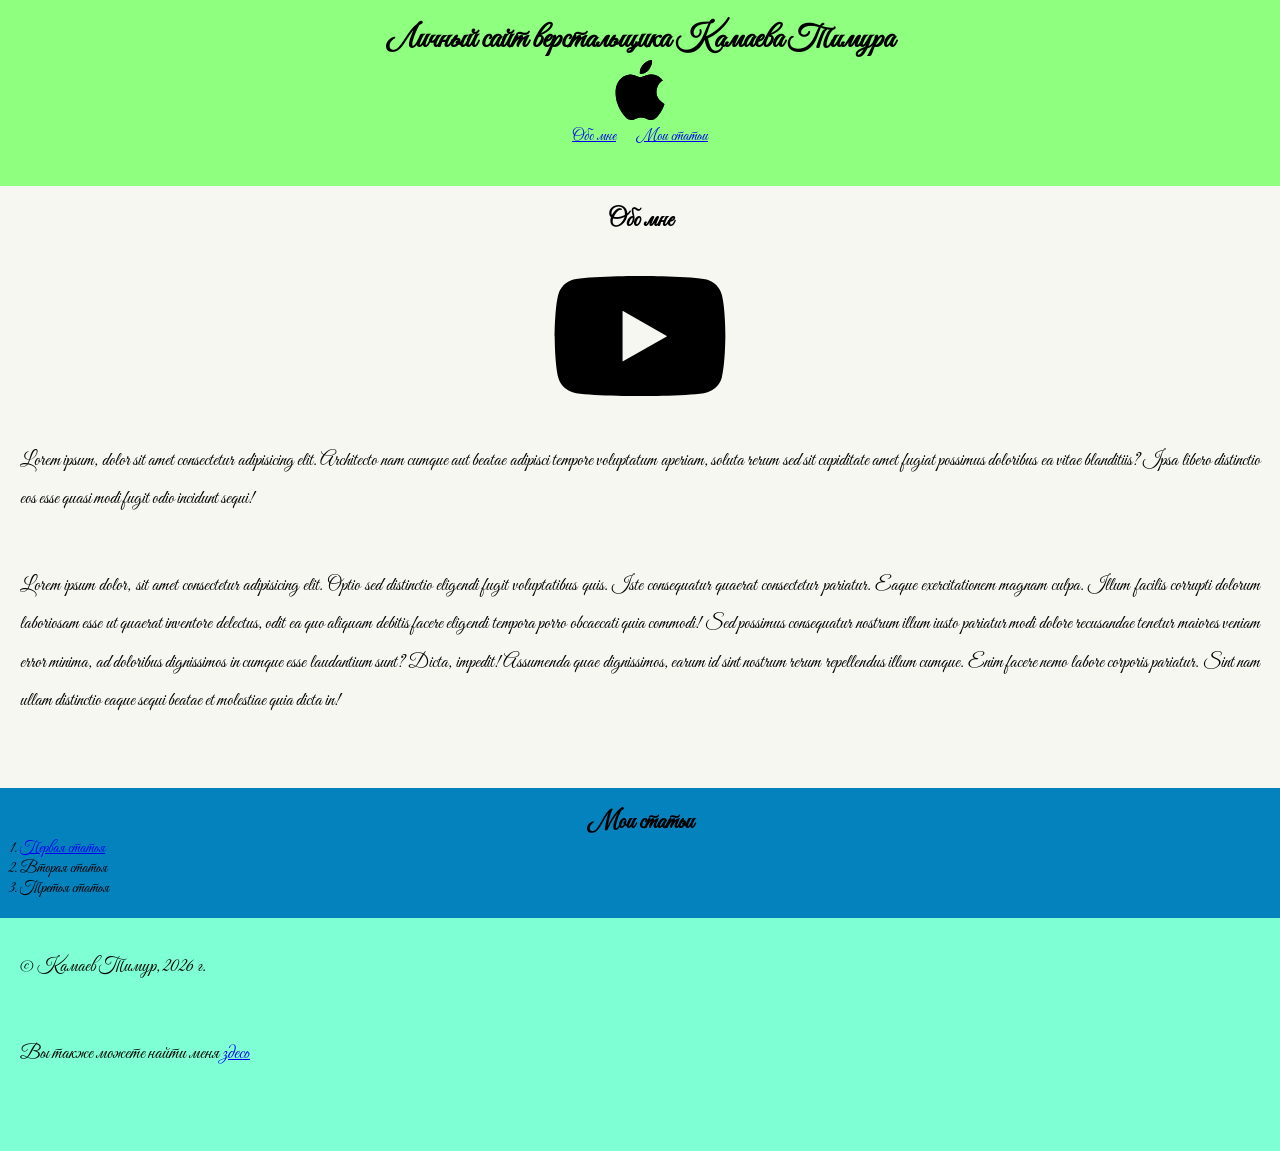
==== index.html @ 3fde3495 "Add files via upload" ====
<!DOCTYPE html>
<html lang="ru">
<head>
    <meta charset="UTF-8">
    <meta name="viewport" content="width=device-width, initial-scale=1.0">
    <title>Сайт верстальщика</title>
    <link rel="preconnect" href="https://fonts.googleapis.com">
<link rel="preconnect" href="https://fonts.gstatic.com" crossorigin>
<link href="https://fonts.googleapis.com/css2?family=Great+Vibes&display=swap" rel="stylesheet">
    <link rel="stylesheet" href="css/style.css">
</head>
<body>
    <header>
        <h1>Личный сайт верстальщика Камаева Тимура</h1>
        <img width="60px" src="img/apple.svg" alt="логотип">
        <nav>
            <ul>
                <li><a href="#about">Обо мне</a></li>
                <li><a href="#articles">Мои статьи</a></li>
            </ul>
        </nav>
    </header>
    <main>
        <section id="about">
            <h2>Обо мне</h2>
            <img width="200px" src="img/youtube-brands-solid-full.svg" alt="ютуб">
            <p>Lorem ipsum, dolor sit amet consectetur adipisicing elit. Architecto nam cumque aut beatae adipisci tempore voluptatum aperiam, soluta rerum sed sit cupiditate amet fugiat possimus doloribus ea vitae blanditiis? Ipsa libero distinctio eos esse quasi modi fugit odio incidunt sequi!</p>
            <p>Lorem ipsum dolor, sit amet consectetur adipisicing elit. Optio sed distinctio eligendi fugit voluptatibus quis. Iste consequatur quaerat consectetur pariatur. Eaque exercitationem magnam culpa. Illum facilis corrupti dolorum laboriosam esse ut quaerat inventore delectus, odit ea quo aliquam debitis facere eligendi tempora porro obcaecati quia commodi! Sed possimus consequatur nostrum illum iusto pariatur modi dolore recusandae tenetur maiores veniam error minima, ad doloribus dignissimos in cumque esse laudantium sunt? Dicta, impedit! Assumenda quae dignissimos, earum id sint nostrum rerum repellendus illum cumque. Enim facere nemo labore corporis pariatur. Sint nam ullam distinctio eaque sequi beatae et molestiae quia dicta in!</p>
        </section>
        <section id="articles">
            <h2>Мои статьи</h2>
            <ol>
                <li><a href="article1.html">Первая статья</a></li>
                <li>Вторая статья</li>
                <li>Третья статья</li>
            </ol>
        </section>
    </main>
    <footer>
        <p>&copy; Камаев Тимур, 2026 г.</p>
        <p>Вы также можете найти меня <a href="https://midis.ru/specialities/razrabotka-kompyuternykh-igr-i-prilozheniy-s-virtualnoy-i-dopolnennoy-realnostyu-vr-ar/">здесь</a></p>
    </footer>
</body>
</html>
---- css/style.css ----
* {
    margin: 0;
    padding: 0;
}
html {
    font-size: 1em;
    font-family: "Great Vibes", cursive;
}
header {
    background-color: rgb(142, 255, 127);
    text-align: center;
    padding-top: 20px;
    padding-bottom: 40px;
}
footer {
    background-color: aquamarine;
    padding: 30px 20px;
}

#about {
    background-color: rgb(247, 247, 242);
    padding: 20px;
    text-align: center;
}

#articles {
    background-color: rgb(3, 130, 189);
    padding: 20px;
}

p {
    text-align: justify;
    font-size: 1.2rem;
    line-height: 2.4rem;
    margin-bottom: 3rem;
}

 h2 {
    text-align: center;
    font-size: 1.5rem;
 }

 nav ul {
    list-style: none;
    display: flex;
    gap: 20px;
    justify-content: center;
 }
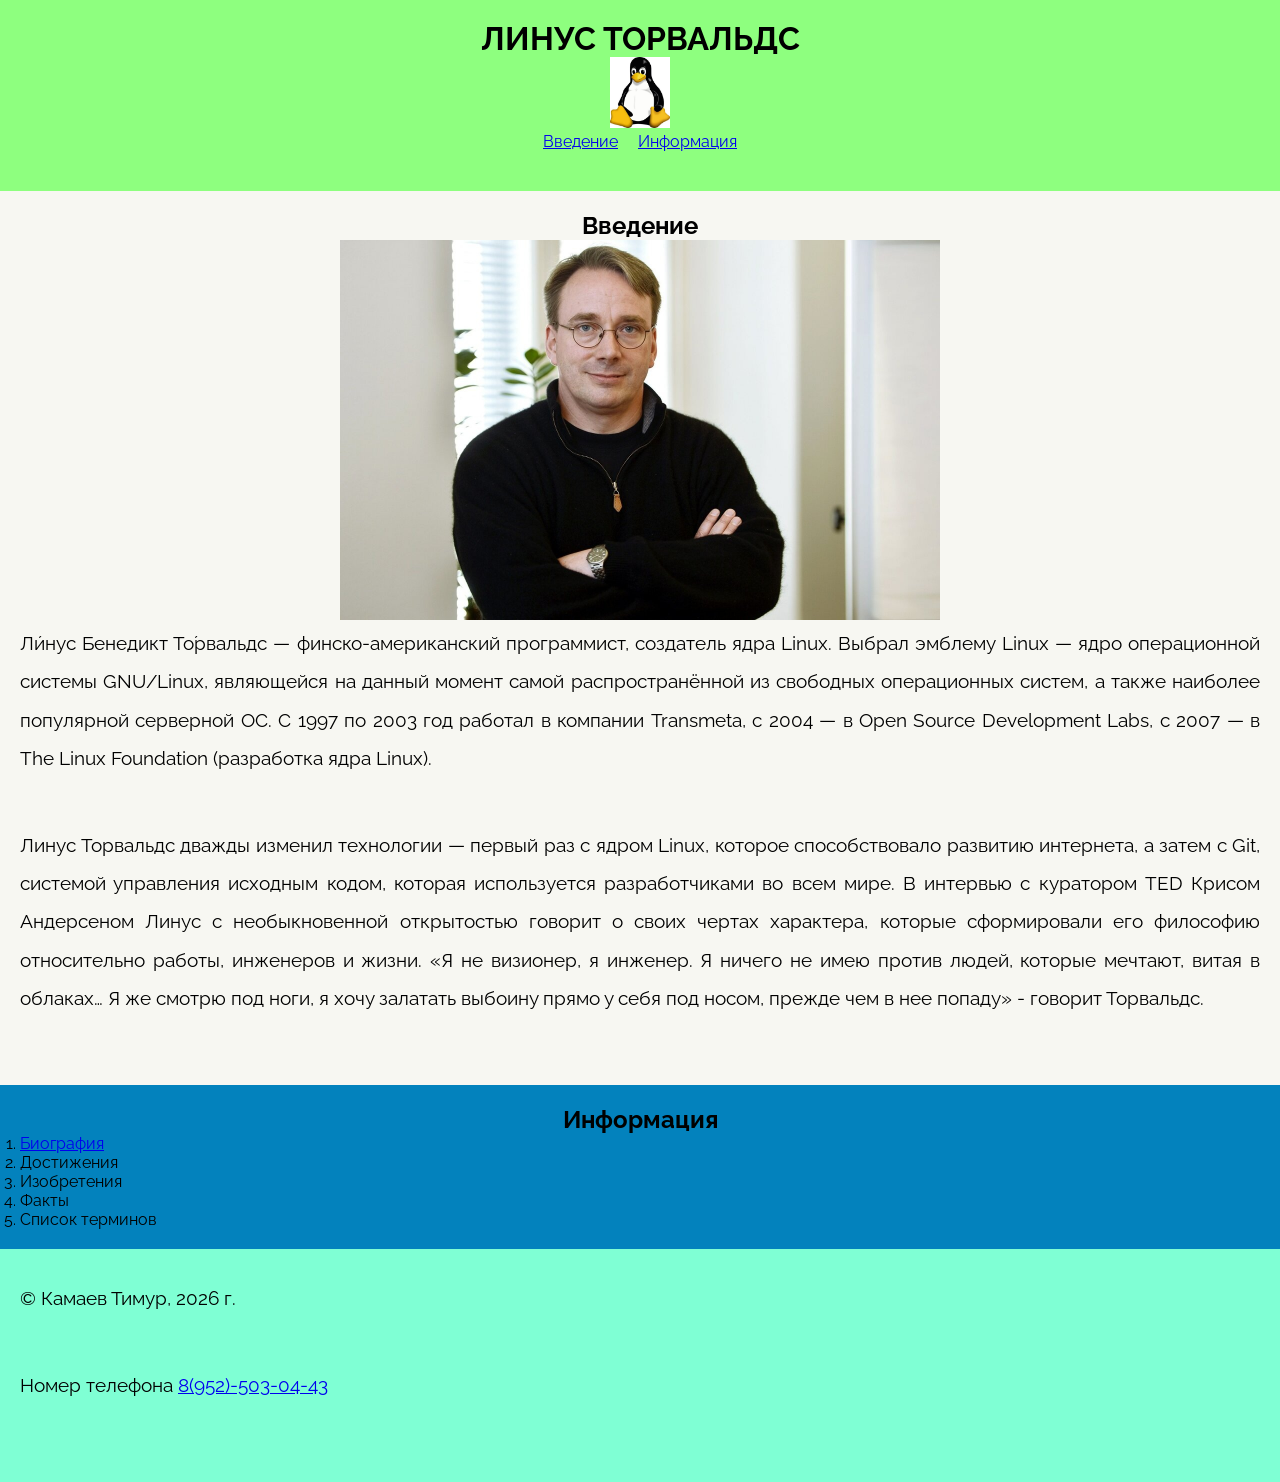
==== commit 2aaa051f: "Add files via upload" ====
--- a/index.html
+++ b/index.html
@@ -3,42 +3,44 @@
 <head>
     <meta charset="UTF-8">
     <meta name="viewport" content="width=device-width, initial-scale=1.0">
-    <title>Сайт верстальщика</title>
+    <title>Линус Торвальдс: биография, достижения и интересные факты</title>
     <link rel="preconnect" href="https://fonts.googleapis.com">
 <link rel="preconnect" href="https://fonts.gstatic.com" crossorigin>
-<link href="https://fonts.googleapis.com/css2?family=Great+Vibes&display=swap" rel="stylesheet">
+<link href="https://fonts.googleapis.com/css2?family=Raleway:ital,wght@0,100..900;1,100..900&display=swap" rel="stylesheet">
     <link rel="stylesheet" href="css/style.css">
 </head>
 <body>
     <header>
-        <h1>Личный сайт верстальщика Камаева Тимура</h1>
-        <img width="60px" src="img/apple.svg" alt="логотип">
+        <h1>ЛИНУС ТОРВАЛЬДС</h1>
+        <img width="60px" src="img/linux.jpg" alt="логотип">
         <nav>
             <ul>
-                <li><a href="#about">Обо мне</a></li>
-                <li><a href="#articles">Мои статьи</a></li>
+                <li><a href="#about">Введение</a></li>
+                <li><a href="#articles">Информация</a></li>
             </ul>
         </nav>
     </header>
     <main>
         <section id="about">
-            <h2>Обо мне</h2>
-            <img width="200px" src="img/youtube-brands-solid-full.svg" alt="ютуб">
-            <p>Lorem ipsum, dolor sit amet consectetur adipisicing elit. Architecto nam cumque aut beatae adipisci tempore voluptatum aperiam, soluta rerum sed sit cupiditate amet fugiat possimus doloribus ea vitae blanditiis? Ipsa libero distinctio eos esse quasi modi fugit odio incidunt sequi!</p>
-            <p>Lorem ipsum dolor, sit amet consectetur adipisicing elit. Optio sed distinctio eligendi fugit voluptatibus quis. Iste consequatur quaerat consectetur pariatur. Eaque exercitationem magnam culpa. Illum facilis corrupti dolorum laboriosam esse ut quaerat inventore delectus, odit ea quo aliquam debitis facere eligendi tempora porro obcaecati quia commodi! Sed possimus consequatur nostrum illum iusto pariatur modi dolore recusandae tenetur maiores veniam error minima, ad doloribus dignissimos in cumque esse laudantium sunt? Dicta, impedit! Assumenda quae dignissimos, earum id sint nostrum rerum repellendus illum cumque. Enim facere nemo labore corporis pariatur. Sint nam ullam distinctio eaque sequi beatae et molestiae quia dicta in!</p>
+            <h2>Введение</h2>
+            <img width="600px" src="img/torvalds.jpg" alt="линус торвальдс">
+            <p>Ли́нус Бенедикт То́рвальдс — финско-американский программист, создатель ядра Linux. Выбрал эмблему Linux — ядро операционной системы GNU/Linux, являющейся на данный момент самой распространённой из свободных операционных систем, а также наиболее популярной серверной ОС. С 1997 по 2003 год работал в компании Transmeta, с 2004 — в Open Source Development Labs, с 2007 — в The Linux Foundation (разработка ядра Linux).</p>
+            <p>Линус Торвальдс дважды изменил технологии — первый раз с ядром Linux, которое способствовало развитию интернета, а затем с Git, системой управления исходным кодом, которая используется разработчиками во всем мире. В интервью с куратором TED Крисом Андерсеном Линус с необыкновенной открытостью говорит о своих чертах характера, которые сформировали его философию относительно работы, инженеров и жизни. «Я не визионер, я инженер. Я ничего не имею против людей, которые мечтают, витая в облаках… Я же смотрю под ноги, я хочу залатать выбоину прямо у себя под носом, прежде чем в нее попаду» - говорит Торвальдс.</p>
         </section>
         <section id="articles">
-            <h2>Мои статьи</h2>
+            <h2>Информация</h2>
             <ol>
-                <li><a href="article1.html">Первая статья</a></li>
-                <li>Вторая статья</li>
-                <li>Третья статья</li>
+                <li><a target="_blank" href="article1.html">Биография</a></li>
+                <li>Достижения</li>
+                <li>Изобретения</li>
+                <li>Факты</li>
+                <li>Список терминов</li>
             </ol>
         </section>
     </main>
     <footer>
         <p>&copy; Камаев Тимур, 2026 г.</p>
-        <p>Вы также можете найти меня <a href="https://midis.ru/specialities/razrabotka-kompyuternykh-igr-i-prilozheniy-s-virtualnoy-i-dopolnennoy-realnostyu-vr-ar/">здесь</a></p>
+        <p>Номер телефона <a target="_blank" href="tel:89525030443">8(952)-503-04-43</a></p>
     </footer>
 </body>
 </html>
--- a/css/style.css
+++ b/css/style.css
@@ -4,7 +4,7 @@
 }
 html {
     font-size: 1em;
-    font-family: "Great Vibes", cursive;
+    font-family: "Raleway", sans-serif;
 }
 header {
     background-color: rgb(142, 255, 127);
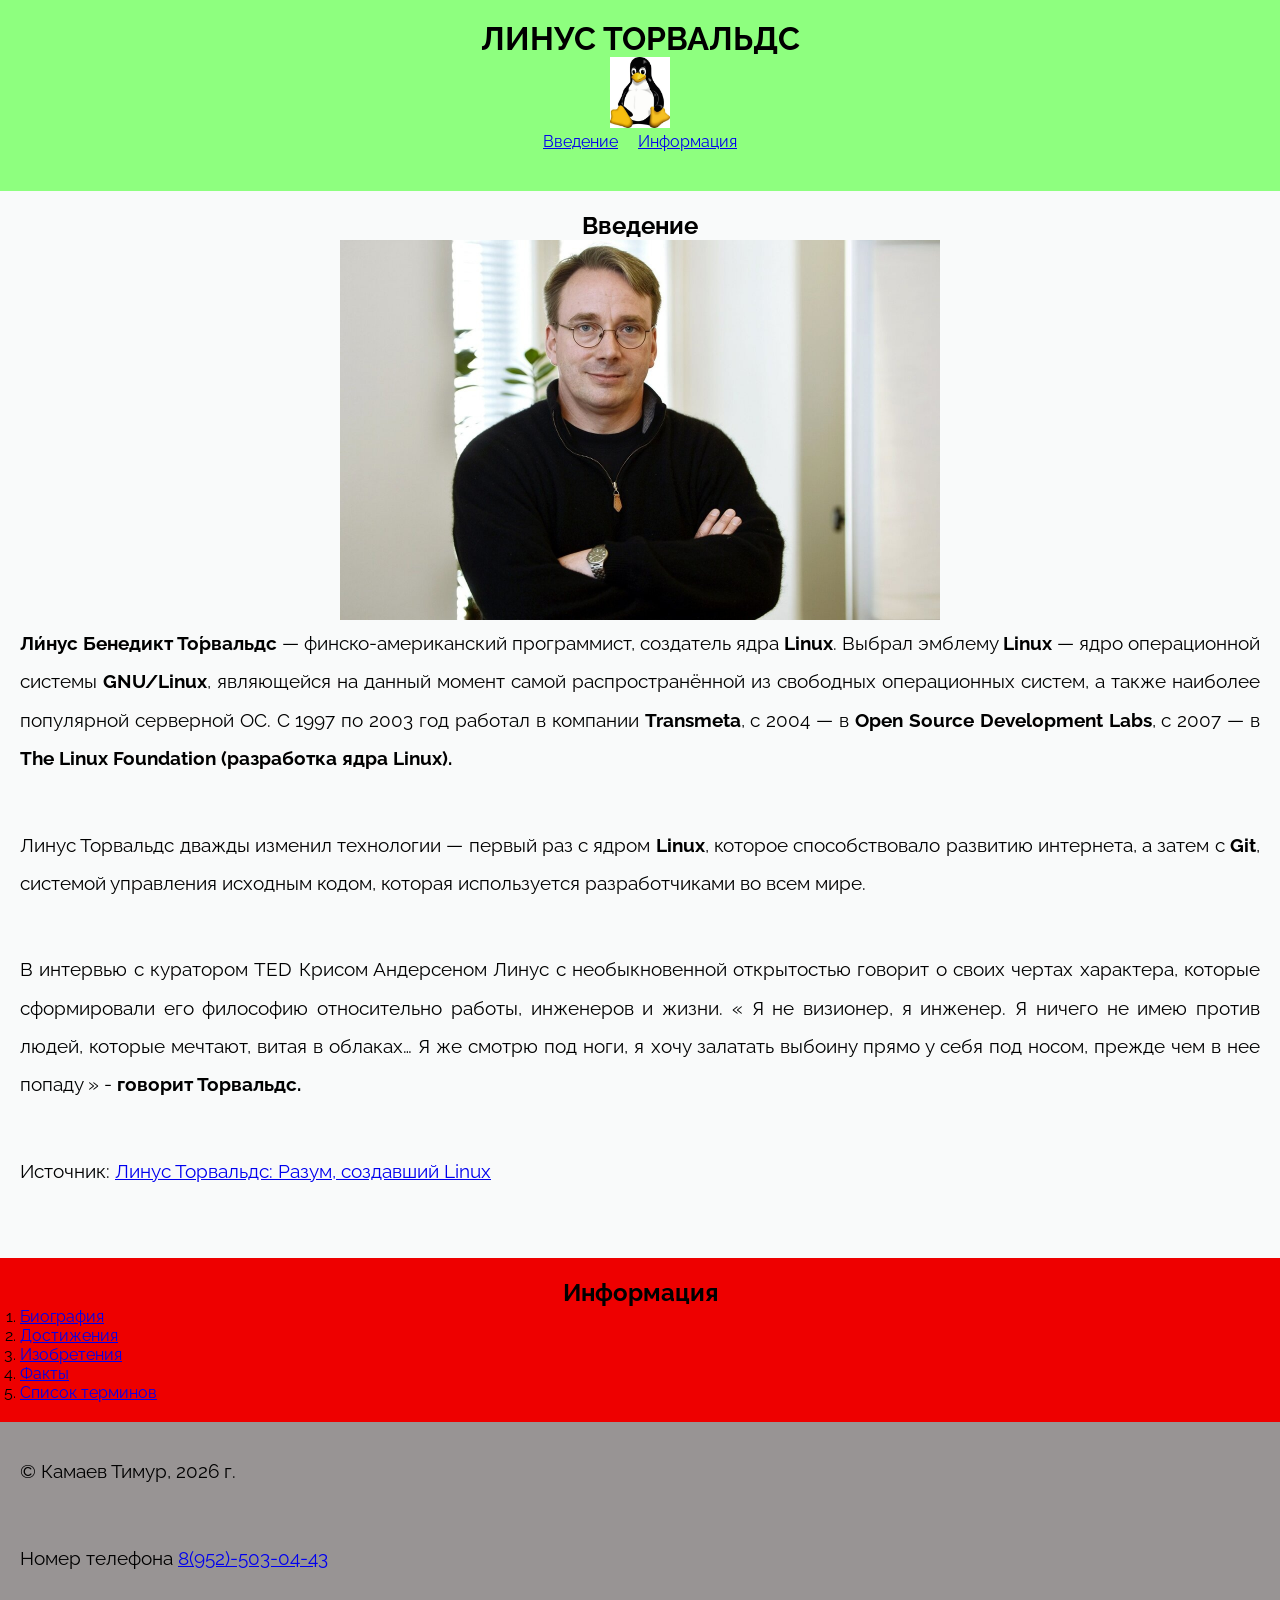
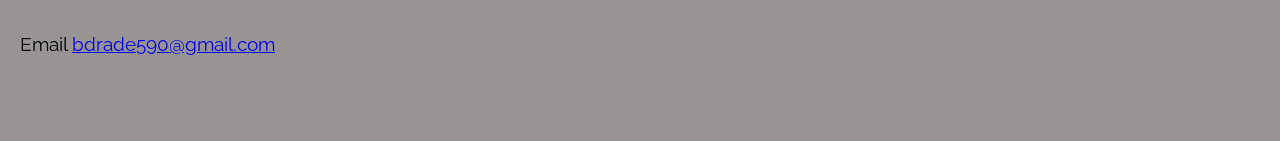
==== commit c0e05250: "Add files via upload" ====
--- a/index.html
+++ b/index.html
@@ -24,23 +24,34 @@
         <section id="about">
             <h2>Введение</h2>
             <img width="600px" src="img/torvalds.jpg" alt="линус торвальдс">
-            <p>Ли́нус Бенедикт То́рвальдс — финско-американский программист, создатель ядра Linux. Выбрал эмблему Linux — ядро операционной системы GNU/Linux, являющейся на данный момент самой распространённой из свободных операционных систем, а также наиболее популярной серверной ОС. С 1997 по 2003 год работал в компании Transmeta, с 2004 — в Open Source Development Labs, с 2007 — в The Linux Foundation (разработка ядра Linux).</p>
-            <p>Линус Торвальдс дважды изменил технологии — первый раз с ядром Linux, которое способствовало развитию интернета, а затем с Git, системой управления исходным кодом, которая используется разработчиками во всем мире. В интервью с куратором TED Крисом Андерсеном Линус с необыкновенной открытостью говорит о своих чертах характера, которые сформировали его философию относительно работы, инженеров и жизни. «Я не визионер, я инженер. Я ничего не имею против людей, которые мечтают, витая в облаках… Я же смотрю под ноги, я хочу залатать выбоину прямо у себя под носом, прежде чем в нее попаду» - говорит Торвальдс.</p>
+            <p><strong>Ли́нус Бенедикт То́рвальдс</strong> — финско-американский программист, создатель ядра <strong>Linux</strong>. Выбрал эмблему <strong>Linux</strong> — ядро операционной системы <strong>GNU/Linux</strong>, являющейся на данный момент самой распространённой из свободных операционных систем, а также наиболее популярной серверной ОС. С 1997 по 2003 год работал в компании <strong>Transmeta</strong>, с 2004 — в <strong>Open Source Development Labs</strong>, с 2007 — в <strong>The Linux Foundation (разработка ядра Linux).</strong></p>
+            <p>Линус Торвальдс дважды изменил технологии — первый раз с ядром <strong>Linux</strong>, которое способствовало развитию интернета, а затем с <strong>Git</strong>, системой управления исходным кодом, которая используется разработчиками во всем мире.</p> 
+            <p>В интервью с куратором TED Крисом Андерсеном Линус с необыкновенной открытостью говорит о своих чертах характера, которые сформировали его философию относительно работы, инженеров и жизни. 
+            <q cite="https://ideanomics.ru/lectures/13931">
+            Я не визионер, я инженер. Я ничего не имею против людей, которые мечтают, витая в облаках… Я же смотрю под ноги, я хочу залатать выбоину прямо у себя под носом, прежде чем в нее попаду
+            </q> 
+            - <strong>говорит Торвальдс.</strong>
+            </p>
+            <p>
+                Источник:
+                <a href="https://ideanomics.ru/lectures/13931" target="_blank">Линус Торвальдс: Разум, создавший Linux</a>
+            </p>
         </section>
         <section id="articles">
             <h2>Информация</h2>
             <ol>
                 <li><a target="_blank" href="article1.html">Биография</a></li>
-                <li>Достижения</li>
-                <li>Изобретения</li>
-                <li>Факты</li>
-                <li>Список терминов</li>
+                <li><a target="_blank" href="article2.html">Достижения</a></li>
+                <li><a target="_blank" href="article3.html">Изобретения</a></li>
+                <li><a target="_blank" href="article4.html">Факты</a></li>
+                <li><a target="_blank" href="article5.html">Список терминов</a></li>
             </ol>
         </section>
     </main>
     <footer>
         <p>&copy; Камаев Тимур, 2026 г.</p>
         <p>Номер телефона <a target="_blank" href="tel:89525030443">8(952)-503-04-43</a></p>
+        <p>Email <a target="_blank" href="https://mail.google.com/mail/?view=cm&fs=1&to=bdrade590@gmail.com">bdrade590@gmail.com</a></p>
     </footer>
 </body>
 </html>
--- a/css/style.css
+++ b/css/style.css
@@ -13,21 +13,40 @@
     padding-bottom: 40px;
 }
 footer {
-    background-color: aquamarine;
+    background-color: rgba(78, 71, 71, 0.582);
     padding: 30px 20px;
 }
 
 #about {
-    background-color: rgb(247, 247, 242);
+    background-color: rgb(249, 250, 250);
     padding: 20px;
     text-align: center;
 }
 
 #articles {
-    background-color: rgb(3, 130, 189);
+    background-color: rgb(238, 0, 0);
     padding: 20px;
 }
-
+#biography {
+    background-color: rgb(88, 156, 245);
+    padding: 20px;
+}
+#achievements {
+    background-color: rgb(168, 92, 240);
+    padding: 20px;
+}
+#inventions {
+    background-color: aqua;
+    padding: 20px;
+}
+#terms {
+    background-color: bisque;
+    padding: 20px;
+}
+#facts {
+    background-color: gold;
+    padding: 20px;
+}
 p {
     text-align: justify;
     font-size: 1.2rem;
@@ -46,4 +65,5 @@
     gap: 20px;
     justify-content: center;
  }
+
  
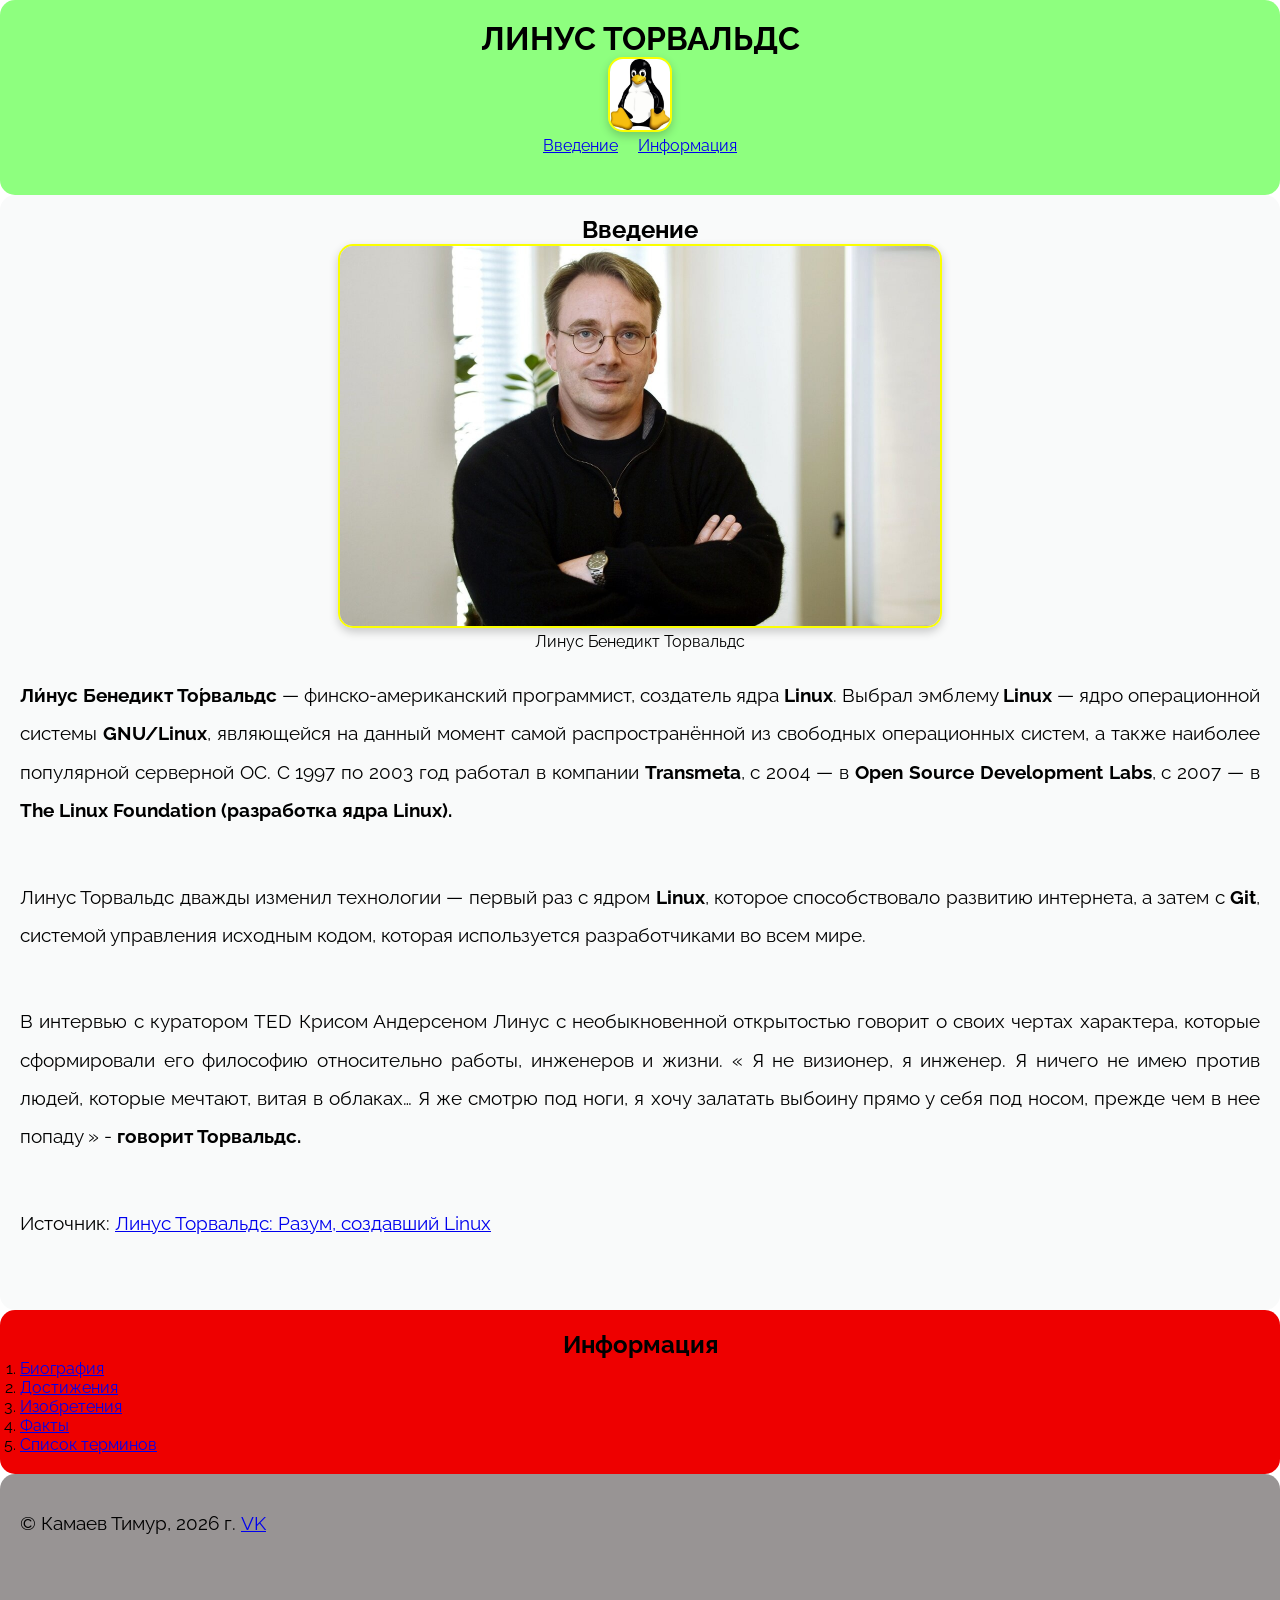
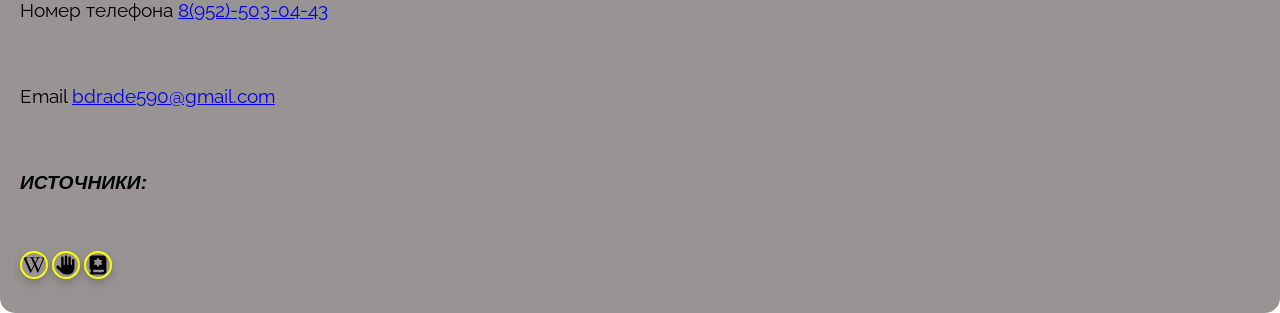
==== commit f81b18d9: "Add files via upload" ====
--- a/index.html
+++ b/index.html
@@ -23,7 +23,9 @@
     <main>
         <section id="about">
             <h2>Введение</h2>
-            <img width="600px" src="img/torvalds.jpg" alt="линус торвальдс">
+            <figure><img width="600px" src="img/torvalds.jpg" alt="Линус Торвальдс в черной кофте со скрещенными руками"><figcaption>Линус Бенедикт Торвальдс</figcaption></figure>
+
+            
             <p><strong>Ли́нус Бенедикт То́рвальдс</strong> — финско-американский программист, создатель ядра <strong>Linux</strong>. Выбрал эмблему <strong>Linux</strong> — ядро операционной системы <strong>GNU/Linux</strong>, являющейся на данный момент самой распространённой из свободных операционных систем, а также наиболее популярной серверной ОС. С 1997 по 2003 год работал в компании <strong>Transmeta</strong>, с 2004 — в <strong>Open Source Development Labs</strong>, с 2007 — в <strong>The Linux Foundation (разработка ядра Linux).</strong></p>
             <p>Линус Торвальдс дважды изменил технологии — первый раз с ядром <strong>Linux</strong>, которое способствовало развитию интернета, а затем с <strong>Git</strong>, системой управления исходным кодом, которая используется разработчиками во всем мире.</p> 
             <p>В интервью с куратором TED Крисом Андерсеном Линус с необыкновенной открытостью говорит о своих чертах характера, которые сформировали его философию относительно работы, инженеров и жизни. 
@@ -40,18 +42,22 @@
         <section id="articles">
             <h2>Информация</h2>
             <ol>
-                <li><a target="_blank" href="article1.html">Биография</a></li>
-                <li><a target="_blank" href="article2.html">Достижения</a></li>
-                <li><a target="_blank" href="article3.html">Изобретения</a></li>
-                <li><a target="_blank" href="article4.html">Факты</a></li>
-                <li><a target="_blank" href="article5.html">Список терминов</a></li>
+                <li><a href="article1.html">Биография</a></li>
+                <li><a href="article2.html">Достижения</a></li>
+                <li><a href="article3.html">Изобретения</a></li>
+                <li><a href="article4.html">Факты</a></li>
+                <li><a href="article5.html">Список терминов</a></li>
             </ol>
         </section>
     </main>
     <footer>
-        <p>&copy; Камаев Тимур, 2026 г.</p>
-        <p>Номер телефона <a target="_blank" href="tel:89525030443">8(952)-503-04-43</a></p>
+        <p>&copy; Камаев Тимур, 2026 г. <a target="_blank" href="https://vk.ru/centr3dx">VK</a></p>
+        <p>Номер телефона <a href="tel:89525030443">8(952)-503-04-43</a></p>
         <p>Email <a target="_blank" href="https://mail.google.com/mail/?view=cm&fs=1&to=bdrade590@gmail.com">bdrade590@gmail.com</a></p>
+        <p><strong><em>ИСТОЧНИКИ:</em></strong></p>
+        <a target="_blank" href="https://ru.wikipedia.org/wiki/%D0%A2%D0%BE%D1%80%D0%B2%D0%B0%D0%BB%D1%8C%D0%B4%D1%81,_%D0%9B%D0%B8%D0%BD%D1%83%D1%81"><img src="img/wikipedia-w-brands-solid-full.svg" alt="википедия" width="24" height="24"></a>
+        <a target="_blank" href="https://ideanomics.ru/lectures/13931"><img src="img/hand-solid-full.svg" alt="рука" width="24" height="24"></a>
+        <a target="_blank" href="https://habr.com/ru/news/1073386/"><img src="img/book-tanakh-solid-full.svg" alt="книга" width="24" height="24"></a>
     </footer>
 </body>
 </html>
--- a/css/style.css
+++ b/css/style.css
@@ -8,12 +8,14 @@
 }
 header {
     background-color: rgb(142, 255, 127);
+    border-radius: 15px;
     text-align: center;
     padding-top: 20px;
     padding-bottom: 40px;
 }
 footer {
     background-color: rgba(78, 71, 71, 0.582);
+    border-radius: 15px;
     padding: 30px 20px;
 }
 
@@ -21,30 +23,41 @@
     background-color: rgb(249, 250, 250);
     padding: 20px;
     text-align: center;
+    display: block;
+    margin: 0 auto;
+    border-radius: 15px;
 }
 
 #articles {
     background-color: rgb(238, 0, 0);
     padding: 20px;
+    border-radius: 15px;
 }
 #biography {
     background-color: rgb(88, 156, 245);
     padding: 20px;
+    display: block;
+    margin: 0 auto;
+    border-radius: 15px; 
 }
 #achievements {
     background-color: rgb(168, 92, 240);
+    border-radius: 15px;
     padding: 20px;
 }
 #inventions {
     background-color: aqua;
+    border-radius: 15px;
     padding: 20px;
 }
 #terms {
     background-color: bisque;
+    border-radius: 15px;
     padding: 20px;
 }
 #facts {
     background-color: gold;
+    border-radius: 15px;
     padding: 20px;
 }
 p {
@@ -65,5 +78,16 @@
     gap: 20px;
     justify-content: center;
  }
+ img {
+    border-radius: 15px;
+    border: 2px solid rgb(251, 255, 0);
+    box-shadow: 0px 4px 10px rgba(0, 0, 0, 0.2);
+    
+ }
+ figcaption {
+    margin-bottom: 25px;
+ }
+
+
 
  
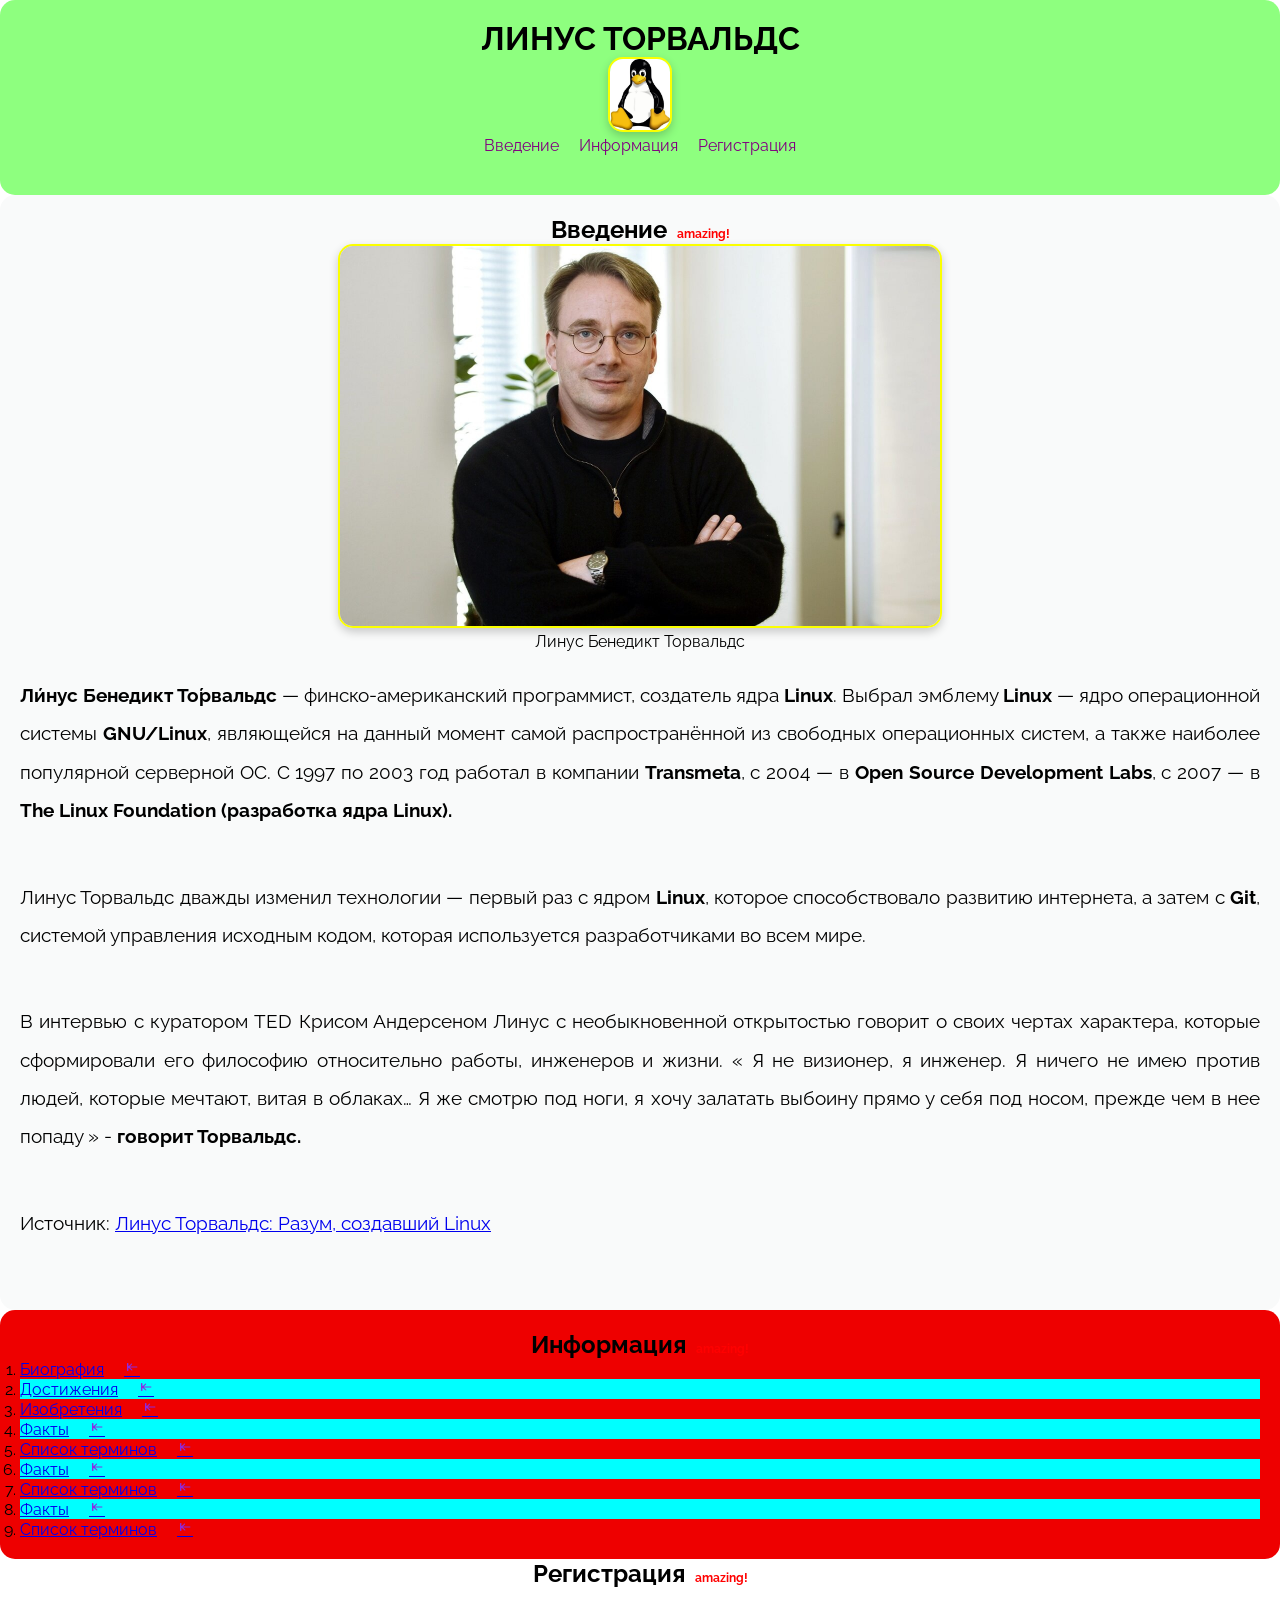
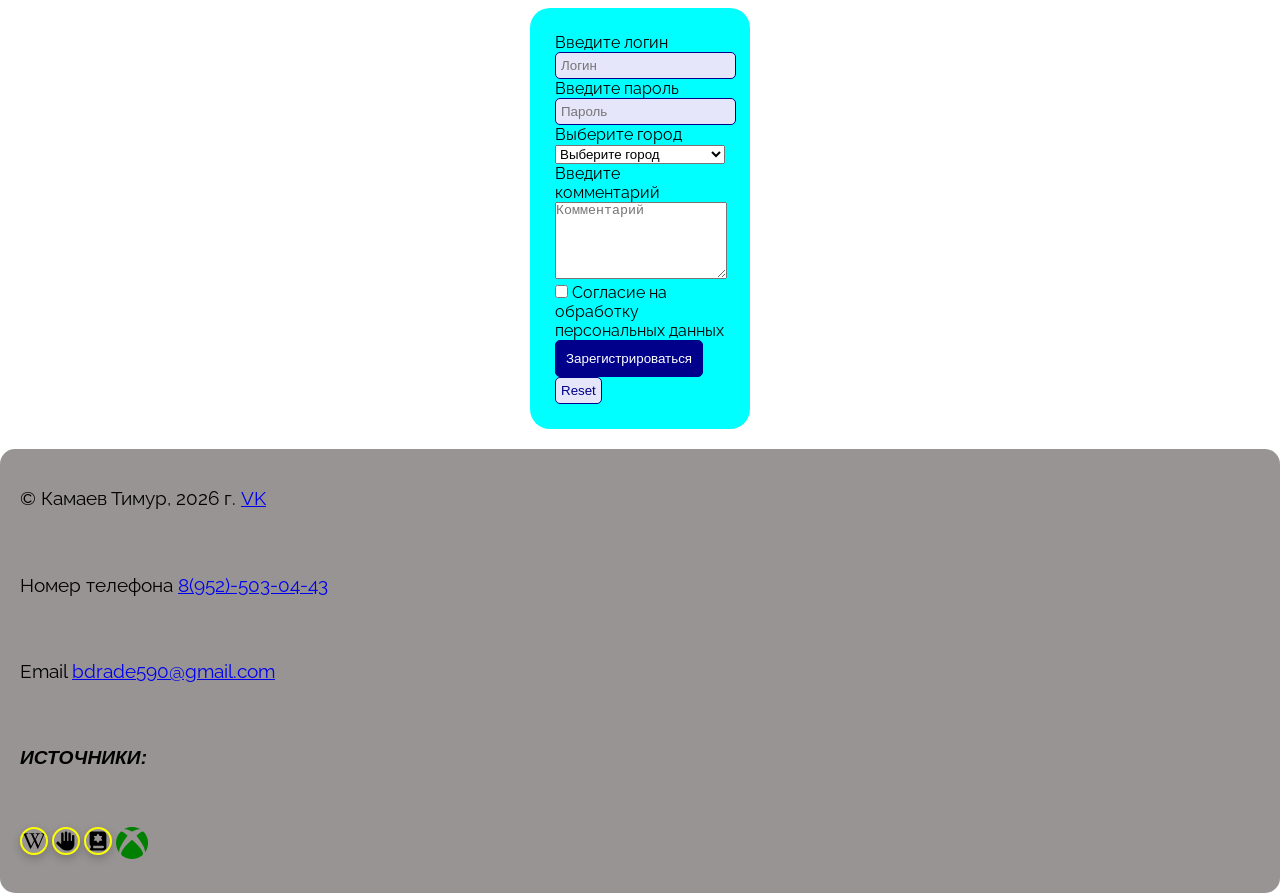
==== commit 731d7a84: "Add files via upload" ====
--- a/index.html
+++ b/index.html
@@ -7,6 +7,7 @@
     <link rel="preconnect" href="https://fonts.googleapis.com">
 <link rel="preconnect" href="https://fonts.gstatic.com" crossorigin>
 <link href="https://fonts.googleapis.com/css2?family=Raleway:ital,wght@0,100..900;1,100..900&display=swap" rel="stylesheet">
+<link rel="stylesheet" href="https://cdn.jsdelivr.net/npm/bootstrap-icons@1.13.1/font/bootstrap-icons.min.css">
     <link rel="stylesheet" href="css/style.css">
 </head>
 <body>
@@ -17,6 +18,7 @@
             <ul>
                 <li><a href="#about">Введение</a></li>
                 <li><a href="#articles">Информация</a></li>
+                <li><a href="#registration">Регистрация</a></li>
             </ul>
         </nav>
     </header>
@@ -47,7 +49,33 @@
                 <li><a href="article3.html">Изобретения</a></li>
                 <li><a href="article4.html">Факты</a></li>
                 <li><a href="article5.html">Список терминов</a></li>
+                <li><a href="article4.html">Факты</a></li>
+                <li><a href="article5.html">Список терминов</a></li>
+                <li><a href="article4.html">Факты</a></li>
+                <li><a href="article5.html">Список терминов</a></li>
             </ol>
+        </section>
+        <section id="registration">
+            <h2>Регистрация</h2>
+            <form class="form-reg" action="">
+                <label for="login">Введите логин</label><br>
+                <input type="text" id="login" name="login" placeholder="Логин" required><br>
+                <label for="pass">Введите пароль</label><br>
+                <input type="password" id="pass" name="password" placeholder="Пароль" required><br>
+                <label for="city">Выберите город</label>
+                <select name="city" id="city" required>
+                    <option value="" disabled selected>Выберите город</option>
+                    <option value="Chelyabinsk">Челябинск</option>
+                    <option value="Moscow">Москва</option>
+                    <option value="Saint-Petersburg">Санкт-Петербург</option>
+                </select><br>
+                <label for="comment">Введите комментарий</label><br>
+                <textarea name="comment" id="comment" placeholder="Комментарий" rows="5" cols="20"></textarea>
+                <input type="checkbox" id="argeement" name="agreement" required>
+                <label for="argeement">Согласие на обработку персональных данных</label>
+                <input type="submit" value="Зарегистрироваться"><br>
+                <input type="reset"><br>
+            </form>
         </section>
     </main>
     <footer>
@@ -58,6 +86,7 @@
         <a target="_blank" href="https://ru.wikipedia.org/wiki/%D0%A2%D0%BE%D1%80%D0%B2%D0%B0%D0%BB%D1%8C%D0%B4%D1%81,_%D0%9B%D0%B8%D0%BD%D1%83%D1%81"><img src="img/wikipedia-w-brands-solid-full.svg" alt="википедия" width="24" height="24"></a>
         <a target="_blank" href="https://ideanomics.ru/lectures/13931"><img src="img/hand-solid-full.svg" alt="рука" width="24" height="24"></a>
         <a target="_blank" href="https://habr.com/ru/news/1073386/"><img src="img/book-tanakh-solid-full.svg" alt="книга" width="24" height="24"></a>
+        <i class="bi bi-xbox"></i>
     </footer>
 </body>
 </html>
--- a/css/style.css
+++ b/css/style.css
@@ -87,7 +87,80 @@
  figcaption {
     margin-bottom: 25px;
  }
-
+ nav a:visited {
+    color:darkblue;
+}
+ nav a:hover {
+    color: yellow;
+    text-decoration: underline;
+ }
+nav a:focus {
+    color:green;
+    transform: scale(1.2);
+}
+nav a:active {
+    color:red;
+}
+nav a {
+    color:purple;
+    text-decoration: none;
+    display: inline-block;
+    transition: 0.3s;
+}
+#articles li:nth-child(even) {
+    background-color: aqua;
+}
+h2::after {
+    content: "amazing!";
+    font-size: 12px;
+    margin-left: 10px;
+    color: red;
+}
+.bi-xbox {
+    color: green;
+    font-size: 32px;
+}
+#articles a::after {
+    content: "\F823";
+    font-family: "bootstrap-icons";
+    color: blueviolet;
+    margin-left: 20px;
+    text-decoration: none;
+}
+/*--------вёрстка формы--------*/
+.form-reg {
+    width: 170px;
+    margin: 20px auto;
+    background-color: aqua;
+    border-radius: 20px;
+    padding: 25px;
+}
+input {
+    background-color: lavender;
+    border: darkblue 1px solid;
+    border-radius: 5px;
+    padding: 5px;
+    color: darkblue;
+}
+input[type=submit] {
+    background-color: darkblue;
+    color: white;
+    padding: 10px;
+}
+input[type=submit]:hover {
+    background-color: black;
+    cursor:pointer;
+}
+input[type=checkbox],
+input[type=radio] {
+    accent-color: red;
+}
+select {
+    width: 170px;
+}
+textarea {
+    width: 170px;
+} 
 
 
  
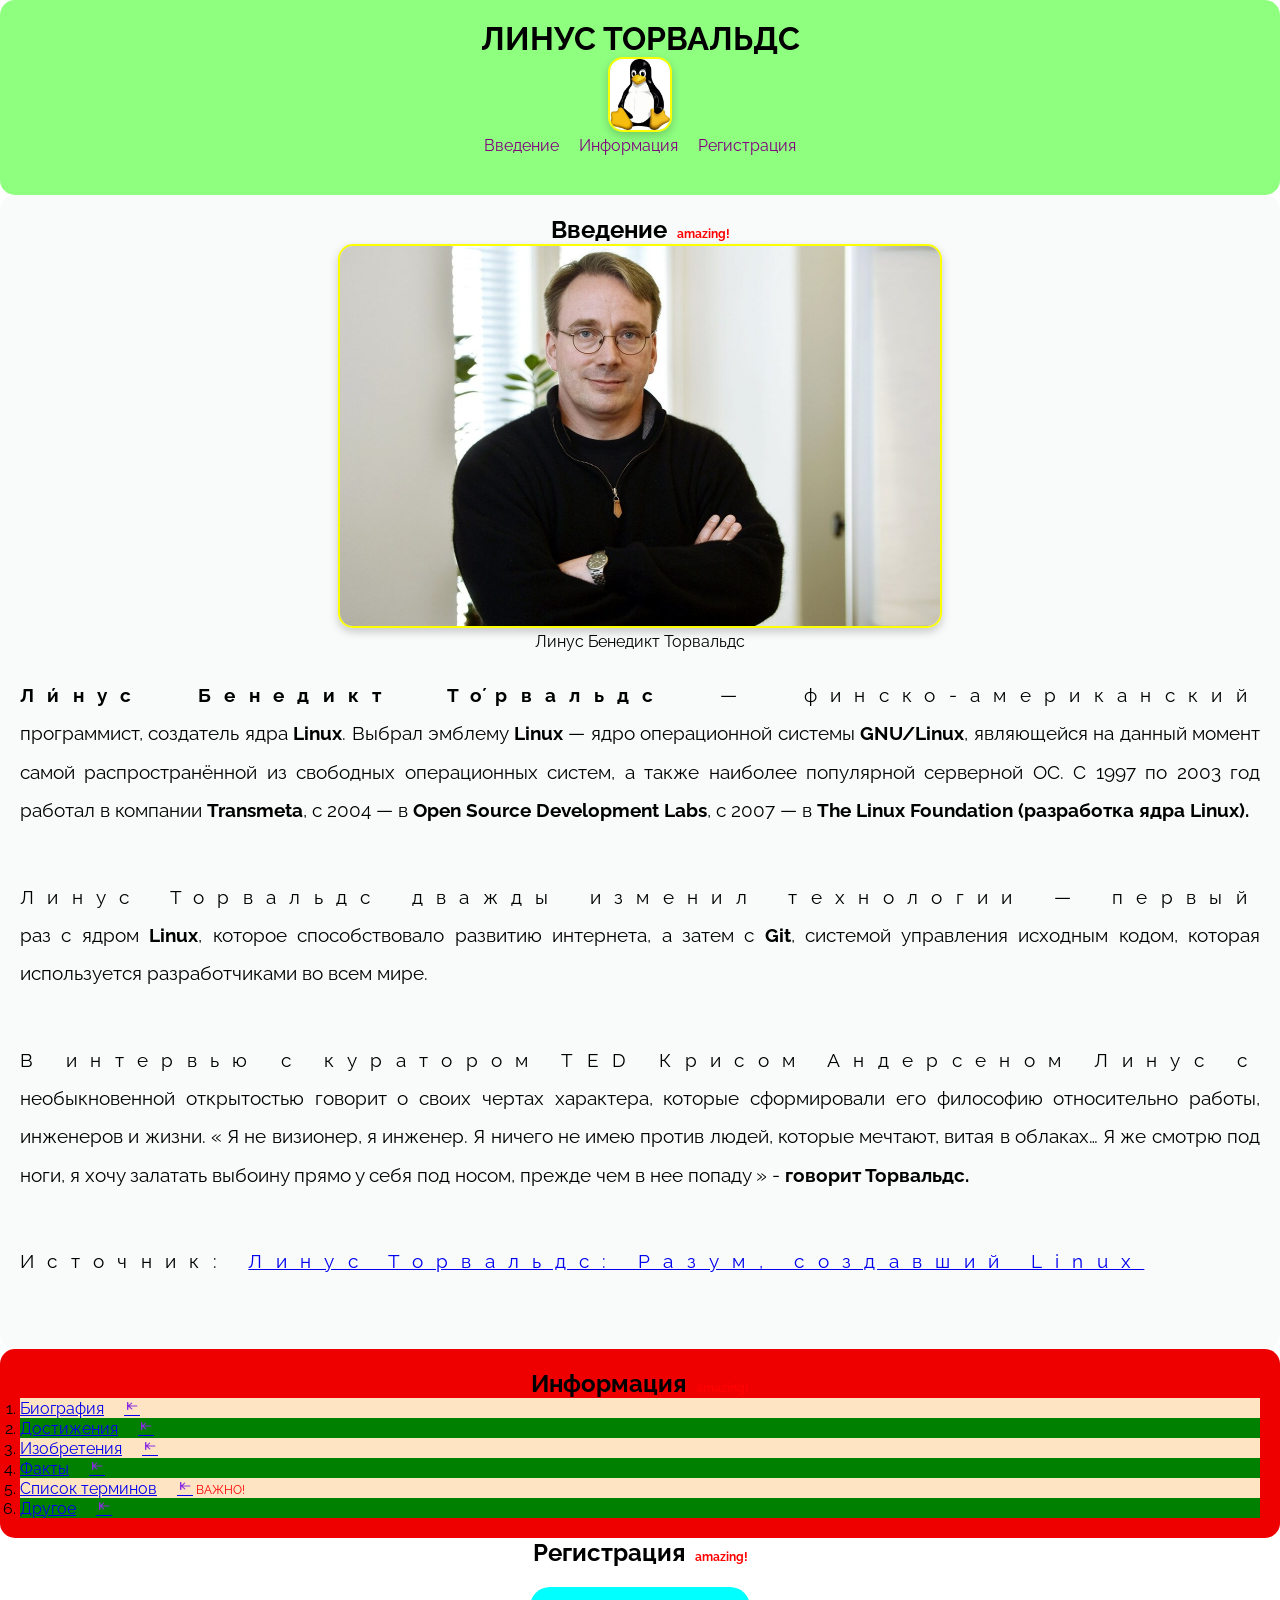
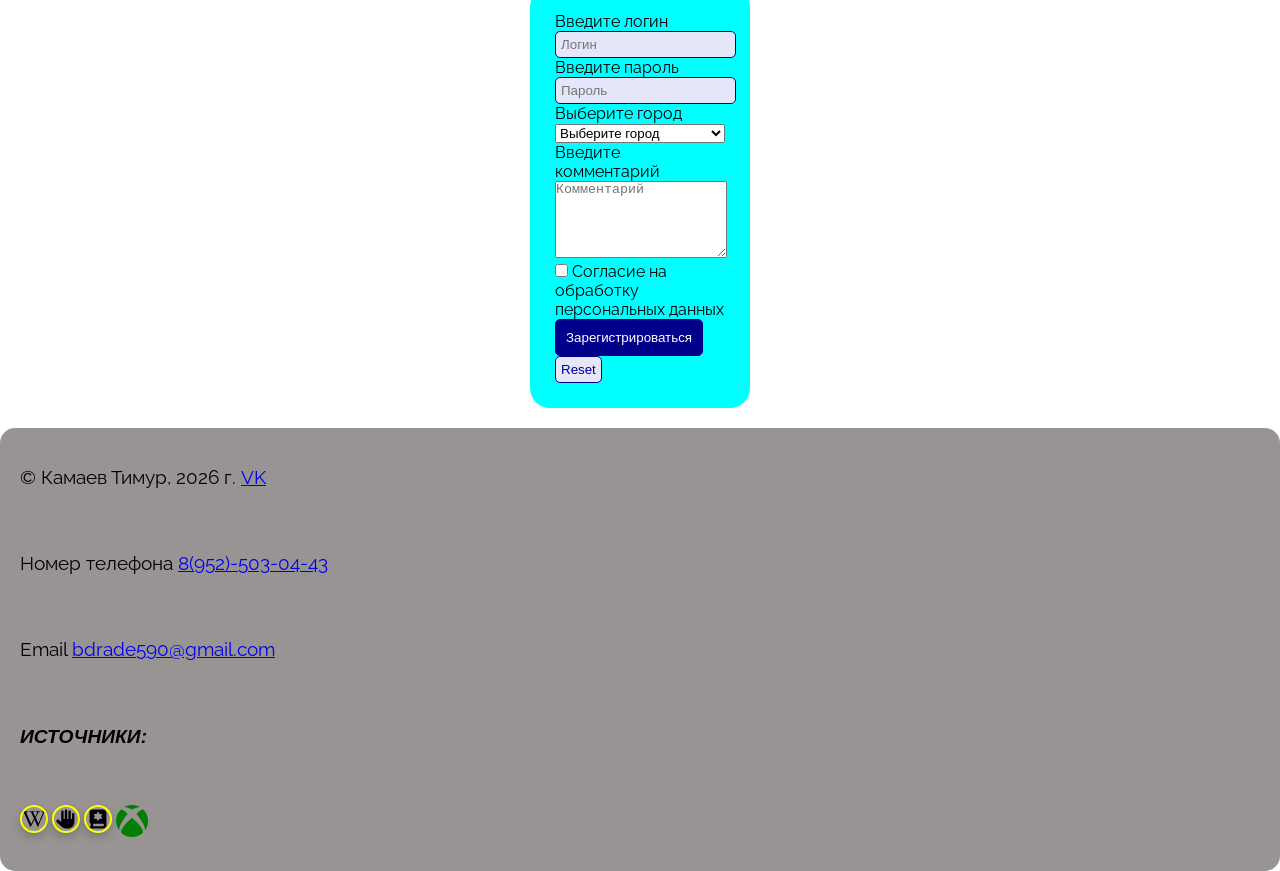
==== commit ae2b3ea2: "Add files via upload" ====
--- a/index.html
+++ b/index.html
@@ -49,10 +49,7 @@
                 <li><a href="article3.html">Изобретения</a></li>
                 <li><a href="article4.html">Факты</a></li>
                 <li><a href="article5.html">Список терминов</a></li>
-                <li><a href="article4.html">Факты</a></li>
-                <li><a href="article5.html">Список терминов</a></li>
-                <li><a href="article4.html">Факты</a></li>
-                <li><a href="article5.html">Список терминов</a></li>
+                <li><a href="article6.html">Другое</a></li>
             </ol>
         </section>
         <section id="registration">
--- a/css/style.css
+++ b/css/style.css
@@ -106,9 +106,6 @@
     text-decoration: none;
     display: inline-block;
     transition: 0.3s;
-}
-#articles li:nth-child(even) {
-    background-color: aqua;
 }
 h2::after {
     content: "amazing!";
@@ -160,7 +157,100 @@
 }
 textarea {
     width: 170px;
-} 
+}
+#articles ol li a:hover {
+    color: yellow;
+    text-decoration: underline;
+    transition: 0.3s;
+}
+#articles ol li a:focus {
+    color: green;
+    transform: scale(5);
+}
+#about a[target="_blank"]:hover {
+    color: crimson;
+    text-decoration: underline;
+    transition: 0.3s;
+}
+#about a[target="_blank"]:focus {
+    color: green;
+    transform: scale(1.2);
+}
+footer a:hover {
+    color:green;
+    text-decoration: underline;
+    transition: 0.3s;
+}
+footer a:focus {
+    color: green;
+    transform: scale(1.2);
+}
+#biography a:hover {
+    color: fuchsia;
+    text-decoration: underline;
+    transition: 0.3s;
+}
+#biography a:focus {
+    color: green;
+    transform: scale(1.2);
+}
+#achievements a:hover {
+    color: gold;
+    text-decoration: underline;
+    transition: 0.3s;
+}
+#achievements a:focus {
+    color: green;
+    transform: scale(1.2);
+}
+#facts a:hover {
+    color: aqua;
+    text-decoration: underline;
+    transition: 0.3s;
+}
+#facts a:focus {
+    color: green;
+    transform: scale(1.2);
+}
+#articles li:nth-child(even) {
+    background-color: green;
+}
+#articles li:nth-child(odd) {
+    background-color: bisque;
+}
+#articles li:nth-child(5)::after {
+    content: " ВАЖНО!";
+    color: red;
+    font-size: 12px;
+}
+#about p::first-line {
+    letter-spacing: 10pt;
+}
+#biography p::first-line {
+    letter-spacing: 10pt;
+}
+#achievements p::first-line {
+    letter-spacing: 10pt;
+}
+#facts p::first-line {
+    letter-spacing: 10pt;
+}
+#inventions p::first-line {
+    letter-spacing: 10pt;
+}
+#terms p::first-line {
+    letter-spacing: 10pt;
+}
+#more p:lang(en) {
+    font-family: "Times New Roman", serif;
+    font-style: italic;
+    font-weight: bold;
+    color: red;
+}
+
+
+    
+
 
 
  
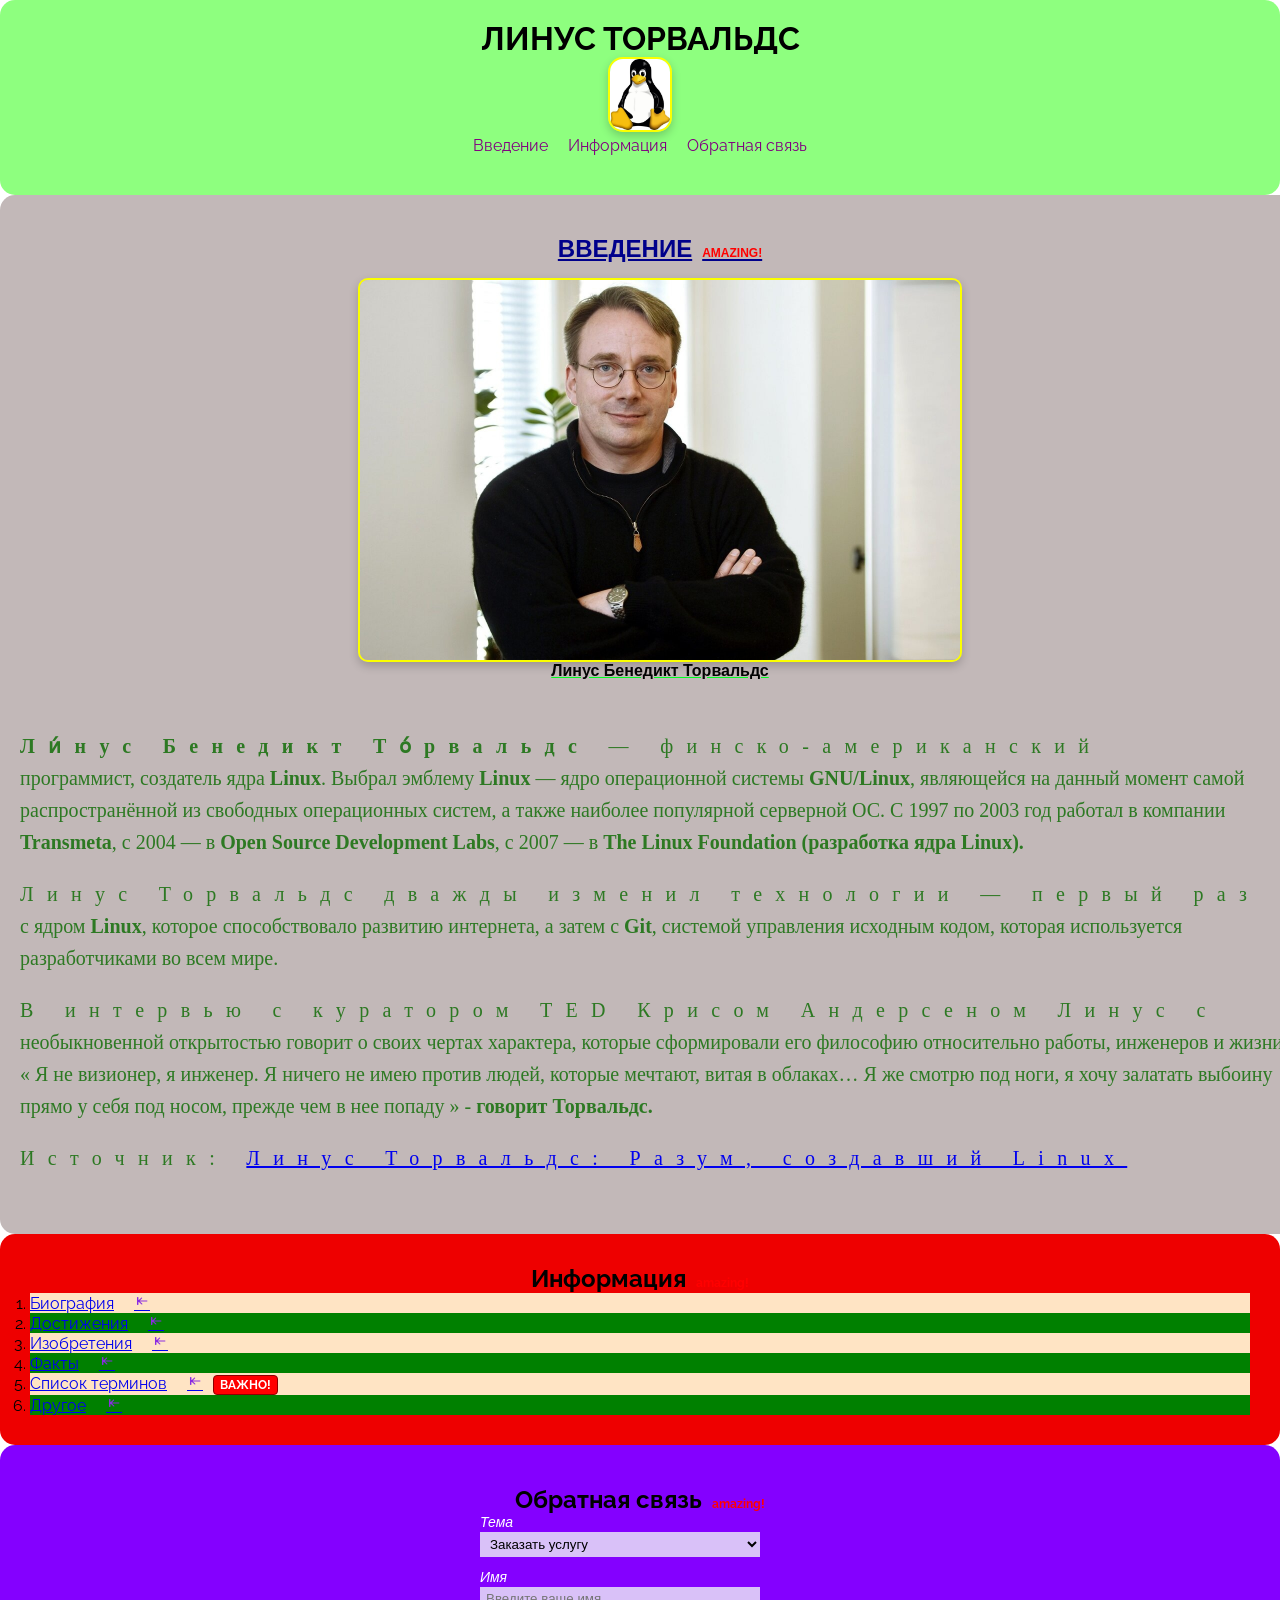
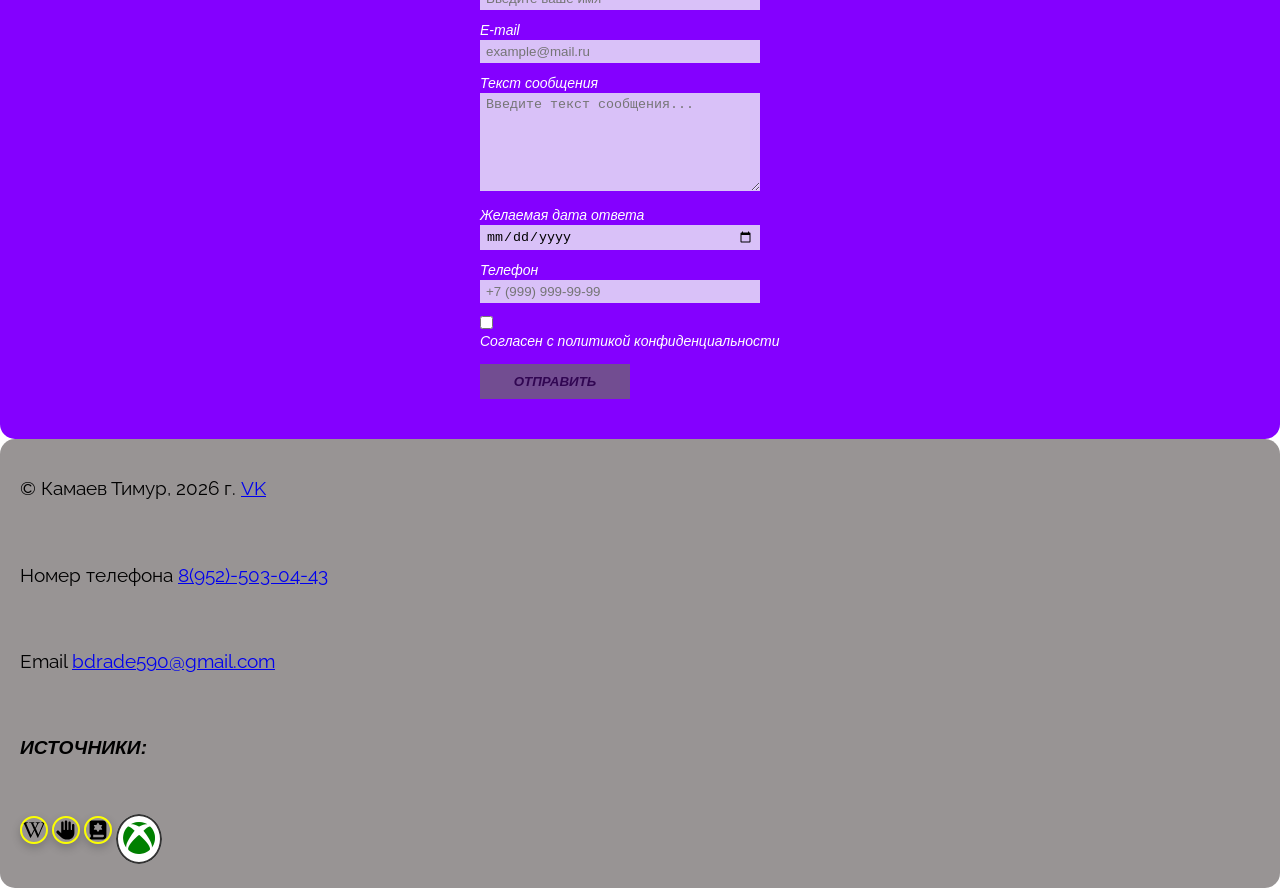
==== commit 9960cabd: "Add files via upload" ====
--- a/index.html
+++ b/index.html
@@ -18,7 +18,7 @@
             <ul>
                 <li><a href="#about">Введение</a></li>
                 <li><a href="#articles">Информация</a></li>
-                <li><a href="#registration">Регистрация</a></li>
+                <li><a href="#registration">Обратная связь</a></li>
             </ul>
         </nav>
     </header>
@@ -53,25 +53,44 @@
             </ol>
         </section>
         <section id="registration">
-            <h2>Регистрация</h2>
-            <form class="form-reg" action="">
-                <label for="login">Введите логин</label><br>
-                <input type="text" id="login" name="login" placeholder="Логин" required><br>
-                <label for="pass">Введите пароль</label><br>
-                <input type="password" id="pass" name="password" placeholder="Пароль" required><br>
-                <label for="city">Выберите город</label>
-                <select name="city" id="city" required>
-                    <option value="" disabled selected>Выберите город</option>
-                    <option value="Chelyabinsk">Челябинск</option>
-                    <option value="Moscow">Москва</option>
-                    <option value="Saint-Petersburg">Санкт-Петербург</option>
-                </select><br>
-                <label for="comment">Введите комментарий</label><br>
-                <textarea name="comment" id="comment" placeholder="Комментарий" rows="5" cols="20"></textarea>
-                <input type="checkbox" id="argeement" name="agreement" required>
-                <label for="argeement">Согласие на обработку персональных данных</label>
-                <input type="submit" value="Зарегистрироваться"><br>
-                <input type="reset"><br>
+            <h2>Обратная связь</h2>
+            <form class="contact-form">
+                <div class="form_item">
+                    <label for="topic">Тема</label>
+                <select name="topic" id="topic" required>
+                    <option value="1">Заказать услугу</option>
+                    <option value="2">Оставить отзыв/замечание</option>
+                    <option value="3">Предложить сотрудничество</option>
+                    <option value="4">Другое</option>
+                </select>
+                </div>
+                <div class="form_item">
+                    <label for="name">Имя</label>
+                    <input name="name" id="name" type="text" placeholder="Введите ваше имя" required>
+                </div>
+                <div class="form_item">
+                    <label for="email">E-mail</label>
+                    <input name="email" id="email" type="email" placeholder="example@mail.ru" required>
+                </div>
+                <div class="form_item">
+                    <label for="messages">Текст сообщения</label>
+                    <textarea name="messages" id="messages" rows="6" placeholder="Введите текст сообщения..." required></textarea>
+                </div>
+                <div class="form_item">
+                    <label for="date">Желаемая дата ответа</label>
+                    <input name="date" id="date" type="date" required>
+                </div>
+                <div class="form_item">
+                    <label for="phone">Телефон</label>
+                    <input name="phone" id="phone" type="tel" placeholder="+7 (999) 999-99-99" required>
+                </div>
+                <div class="form_item checkbox_item">
+                    <input name="agreement" id="agreement" type="checkbox" required>
+                    <label for="agreement">Согласен с политикой конфиденциальности</label>
+                </div>
+                <div class="form_item_btn">
+                    <input type="submit" value="Отправить">
+                </div>
             </form>
         </section>
     </main>
--- a/css/style.css
+++ b/css/style.css
@@ -18,19 +18,79 @@
     border-radius: 15px;
     padding: 30px 20px;
 }
-
-#about {
-    background-color: rgb(249, 250, 250);
-    padding: 20px;
-    text-align: center;
+footer i {
+    border: 2px solid #333333;  
+    border-radius: 50%;           
+    background-color: #ffffff;    
+    padding: 5px;                 
+    margin-right: 10px;           
+    vertical-align: middle;       
+    box-sizing: border-box; 
+}
+footer img:hover {
+    border-color: #00ff22;
+    transform: scale(1.1);
+    transition: 0.3s;
+}
+footer i:hover {
+    border-color: #ff0000;        
+    transform: scale(1.1);        
+    transition: 0.3s;
+}
+#about p {
+    text-align: left;       
+    line-height: 1.6;
+    margin-bottom: 20px;
+    color: rgb(45, 121, 35);
+    font-family: "Spectral", serif;
+    font-optical-sizing: auto;
+    font-weight: weight;
+    font-style: normal;
+    font-size: 20px;
+}
+#about h2 {
+    color: darkblue;
+    text-align: center;
+    font-family: "Inter", sans-serif;
+    font-optical-sizing: auto;
+    font-weight: weight;
+    font-style: normal;
+    text-decoration: underline;
+    text-transform: uppercase;
+}
+#about figure img {
     display: block;
     margin: 0 auto;
-    border-radius: 15px;
-}
-
+    border-radius: 10px;
+}
+
+#about {
+    background-color: #c2b8b8; 
+    padding: 40px 20px;
+    text-align: left;
+    max-width: none;          
+    margin: 0;            
+    border-radius: 15px;
+    width: 100%;
+}
+#about figcaption {
+    margin: 0;
+    text-align: center;
+    color: rgb(3, 3, 3);
+    text-decoration: underline;
+    font-family: "Arial", sans-serif;
+    text-decoration-color: #00ff22;
+    font-weight: bold;
+}
+#about h2 + figure {
+    margin-top: 15px;
+}
+#about figure + p {
+    margin-top: 50px;
+}
 #articles {
     background-color: rgb(238, 0, 0);
-    padding: 20px;
+    padding: 30px;
     border-radius: 15px;
 }
 #biography {
@@ -40,25 +100,127 @@
     margin: 0 auto;
     border-radius: 15px; 
 }
+#biography h2 {
+    font-family: "Inter", sans-serif;
+    font-optical-sizing: auto;
+    font-weight: weight;
+    font-style: normal;
+    text-decoration: underline;
+    text-transform: uppercase;
+}
+#biography p {
+    font-family: "Spectral", serif;
+    font-optical-sizing: auto;
+    font-weight: weight;
+    font-style: normal;
+    color: rgb(182, 24, 24);
+}
+#biography img + p {
+    margin-top: 50px;
+}
 #achievements {
     background-color: rgb(168, 92, 240);
     border-radius: 15px;
     padding: 20px;
+    font-family: "Nunito", sans-serif;
+    font-optical-sizing: auto;
+    font-weight: weight;
+    font-style: normal;
+}
+#achievements h2 {
+    font-family: "Inter", sans-serif;
+    font-optical-sizing: auto;
+    font-weight: weight;
+    font-style: normal;
+    text-decoration: underline;
+    text-transform: uppercase;
+}
+#achievements p {
+    font-family: "Spectral", serif;
+    font-optical-sizing: auto;
+    font-weight: weight;
+    font-style: normal;
+    color: yellow;
+}
+#achievements img + p {
+    margin-top: 50px;
 }
 #inventions {
-    background-color: aqua;
+    background-color: rgba(0, 255, 255, 0.699);
     border-radius: 15px;
     padding: 20px;
+}
+#inventions h2 {
+    font-family: "Inter", sans-serif;
+    font-optical-sizing: auto;
+    font-weight: weight;
+    font-style: normal;
+    text-decoration: underline;
+    text-transform: uppercase;
+}
+#inventions p {
+    font-family: "Spectral", serif;
+    font-optical-sizing: auto;
+    font-weight: weight;
+    font-style: normal;
+    color: violet;
+}
+#inventions img + p {
+    margin-top: 50px;
 }
 #terms {
     background-color: bisque;
     border-radius: 15px;
     padding: 20px;
+    color: #10741d;
+}
+#terms h2 {
+    font-family: "Inter", sans-serif;
+    font-optical-sizing: auto;
+    font-weight: weight;
+    font-style: normal;
+    text-decoration: underline;
+    text-transform: uppercase;
+    color: black;
+}
+#terms p {
+    font-family: "Spectral", serif;
+    font-optical-sizing: auto;
+    font-weight: weight;
+    font-style: normal;
+    color: red;
+}
+#terms h2 + img {
+    margin-top: 15px;
+}
+#terms img + p {
+    margin-top: 50px;
 }
 #facts {
     background-color: gold;
     border-radius: 15px;
     padding: 20px;
+}
+#facts h2 {
+    font-family: "Inter", sans-serif;
+    font-optical-sizing: auto;
+    font-weight: weight;
+    font-style: normal;
+    text-decoration: underline;
+    text-transform: uppercase;
+}
+#facts p {
+    font-family: "Spectral", serif;
+    font-optical-sizing: auto;
+    font-weight: weight;
+    font-style: normal;
+    color: darkred;
+}
+#facts h2 + img {
+    margin-top: 15px;
+}
+#facts img + p {
+    margin-top: 50px;
 }
 p {
     text-align: justify;
@@ -125,21 +287,18 @@
     text-decoration: none;
 }
 /*--------вёрстка формы--------*/
-.form-reg {
-    width: 170px;
-    margin: 20px auto;
-    background-color: aqua;
-    border-radius: 20px;
-    padding: 25px;
-}
-input {
-    background-color: lavender;
-    border: darkblue 1px solid;
-    border-radius: 5px;
+.contact-form {
+    background-color: rgb(132, 0, 255);
+}
+/* #registration input[type="text"] {
+    height: 20px;
+    width: 250px;
     padding: 5px;
-    color: darkblue;
-}
-input[type=submit] {
+    margin-bottom: 10px;
+    border: white solid 1px;
+    background-color: #eddfff;
+} */
+/* input[type="submit"] {
     background-color: darkblue;
     color: white;
     padding: 10px;
@@ -151,13 +310,13 @@
 input[type=checkbox],
 input[type=radio] {
     accent-color: red;
-}
-select {
+} */
+/* select {
     width: 170px;
 }
 textarea {
     width: 170px;
-}
+} */
 #articles ol li a:hover {
     color: yellow;
     text-decoration: underline;
@@ -220,8 +379,15 @@
 }
 #articles li:nth-child(5)::after {
     content: " ВАЖНО!";
-    color: red;
+    color: white;
+    background-color: red;
+    border: 1px solid darkred;
     font-size: 12px;
+    font-weight: bold;
+    padding: 2px 6px;
+    margin-left: 10px;
+    border-radius: 4px;
+    display: inline-block;
 }
 #about p::first-line {
     letter-spacing: 10pt;
@@ -240,12 +406,170 @@
 }
 #terms p::first-line {
     letter-spacing: 10pt;
+}
+#more {
+    background-color: rgb(147, 187, 187);
+    padding: 40px 20px;
+    text-align: left;
+    border-radius: 15px;          
 }
 #more p:lang(en) {
     font-family: "Times New Roman", serif;
     font-style: italic;
     font-weight: bold;
     color: red;
+    text-decoration: underline;
+    text-decoration-color: green;
+    text-decoration-style: wavy;
+}
+#more p:lang(ru) {
+    font-family: "Calibri", serif;
+    font-style: normal;
+    font-weight: bold;
+    color: blueviolet;
+    text-decoration: underline;
+    text-decoration-color: darkorange;
+    text-decoration-style: dotted;
+}
+#terms img {
+    display: block;
+    margin-left: auto;
+    margin-right: auto;       
+    max-width: 100%;
+}
+#registration {
+    background-color: rgb(132, 0, 255);
+    padding: 40px 20px;
+    border-radius: 15px;
+}
+table, tr, th, td {
+    border: 1px solid;
+    border-collapse: collapse;
+    padding: 8px;
+}
+#tables caption {
+    font-weight: bold;
+}
+#tables tr.stolbiki th:nth-of-type(1) {
+    border-bottom: 2px solid #000; 
+    padding: 12px 8px;             
+    text-align: center;
+    background-color: blueviolet;
+}
+#tables tr.stolbiki th:nth-of-type(2) {
+    border-bottom: 2px solid #000; 
+    padding: 12px 8px;             
+    text-align: center;
+    background-color: blueviolet;
+}
+#tables tr.stolbiki th:nth-of-type(3) {
+    border-bottom: 2px solid #000; 
+    padding: 12px 8px;             
+    text-align: center;
+    background-color: blueviolet;
+}
+#tables tr.stolbiki th:nth-of-type(4) {
+    border-bottom: 2px solid #000; 
+    padding: 12px 8px;             
+    text-align: center;
+    background-color: blueviolet;
+}
+#tables tr.years td.year:nth-of-type(1) {
+    text-align: center;
+    padding: 12px 8px;
+    border-bottom: 2px solid #000;
+    background-color: #00ff22;
+    font-weight: bold;
+}
+#tables tr.years td.year:nth-of-type(2) {
+    text-align: center;
+    padding: 12px 8px;
+    border-bottom: 2px solid #000;
+    background-color: #00ff22;
+    font-weight: bold;
+}
+#tables tr.years td.year:nth-of-type(3) {
+    text-align: center;
+    padding: 12px 8px;
+    border-bottom: 2px solid #000;
+    background-color: #00ff22;
+    font-weight: bold;
+}
+#tables tr.years td.year:nth-of-type(4) {
+    text-align: center;
+    padding: 12px 8px;
+    border-bottom: 2px solid #000;
+    background-color: #00ff22;
+    font-weight: bold;
+}
+td.name {
+    text-align: center;
+    padding: 12px 8px;
+    border-bottom: 2px solid #000;
+    background-color: yellow;
+    font-weight: bold;
+}
+td.texting {
+    text-align: left;
+    padding: 12px 8px;
+    border-bottom: 2px solid #000;
+    background-color: #ac9494;
+}
+td.textes {
+    text-align: left;
+    padding: 12px 8px;
+    border-bottom: 2px solid #000;
+    background-color: #ac9494;
+}
+.contact-form {
+    max-width: 320px; 
+    margin: 0 auto;
+}
+.form_item {
+    margin-bottom: 12px;
+    text-align: left;
+    color: white;
+    font-style: italic;
+}
+.form_item label {
+    display: block;
+    margin-bottom: 2px; 
+    font-size: 14px;
+}
+.form_item input[type="text"],
+.form_item input[type="email"],
+.form_item input[type="date"],
+.form_item input[type="tel"],
+.form_item select,
+.form_item textarea {
+    width: 280px;        
+    box-sizing: border-box;
+    padding: 4px 6px;   
+    border: 1px solid #ccc;
+    border: none;
+    font-style: normal;
+    background-color: #d9c1f8;
+}
+.form_item textarea {
+    resize: vertical;
+}
+.form_item_btn {
+    margin-top: 15px;
+    text-align: left;
+}
+.form_item_btn input[type="submit"] {
+    width: 150px;
+    padding: 10px;
+    cursor: pointer;
+    background-color: #724d91;       
+    color: #310652;                  
+    border: none;       
+    font-style: italic;             
+    text-transform: uppercase;      
+    font-weight: bold;
+}
+.form_item_btn input[type="submit"]:hover {
+    background-color: #e5b4fc;       
 }
 
 
